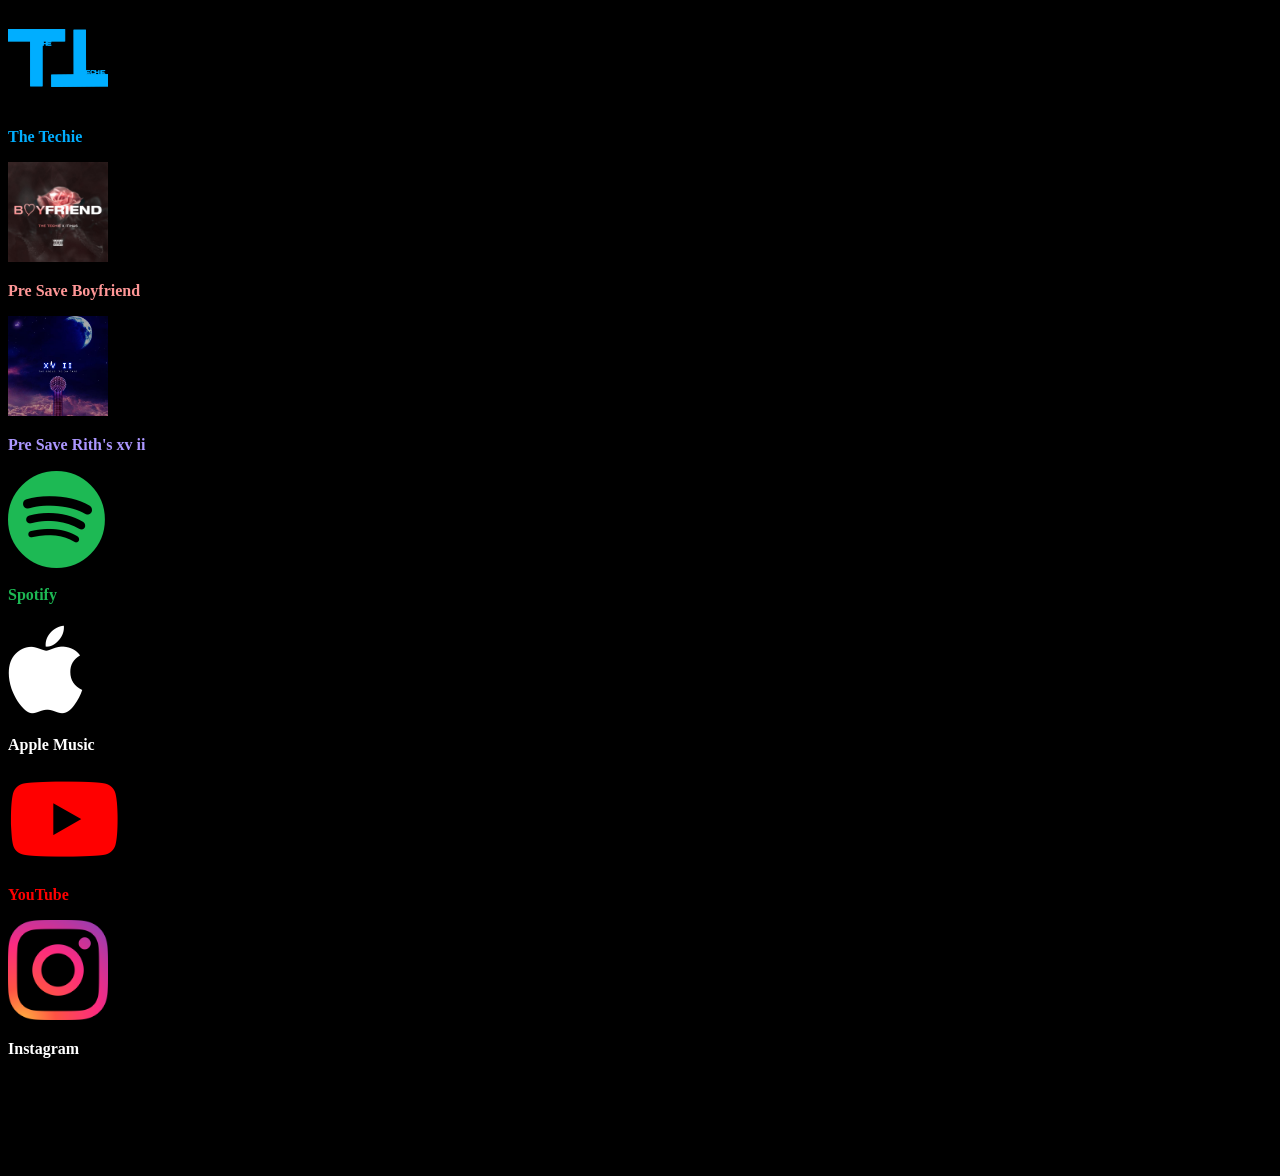
==== index.html @ b26b2518 "Add files via upload" ====
<!DOCTYPE html>
<html>

<head>
    <meta charset="utf-8">
    <meta name="viewport" content="width=device-width, initial-scale=1.0, shrink-to-fit=no">
    <title>Link | The Techie</title>
    <meta name="description" content="All links at one place">
    <link rel="icon" type="image/png" sizes="5000x5000" href="assets/img/The%20Techie%20Logo%20Final.png">
    <link rel="icon" type="image/png" sizes="5000x5000" href="assets/img/The%20Techie%20Logo%20Final.png">
    <link rel="icon" type="image/png" sizes="5000x5000" href="assets/img/The%20Techie%20Logo%20Final.png">
    <link rel="icon" type="image/png" sizes="5000x5000" href="assets/img/The%20Techie%20Logo%20Final.png">
    <link rel="icon" type="image/png" sizes="5000x5000" href="assets/img/The%20Techie%20Logo%20Final.png">
    <link rel="stylesheet" href="assets/bootstrap/css/bootstrap.min.css">
    <link rel="stylesheet" href="https://fonts.googleapis.com/css?family=Bebas+Neue">
    <link rel="stylesheet" href="assets/fonts/fontawesome-all.min.css">
    <link rel="stylesheet" href="assets/css/styles.css">
</head>

<body>
    <div class="col offset-0 text-center"><a class="btn btn-primary" role="button" style="background: rgb(0,0,0);border-color: rgb(0,0,0);" href="https://thetechiemusic.studio"><img src="assets/img/The%20Techie%20Logo%20Final.png"></a>
        <p class="text-uppercase" style="color: #00aeff;"><strong>The Techie</strong></p>
    </div>
    <div class="col offset-0 text-center"><a class="btn btn-primary" role="button" style="background: rgb(0,0,0);border-color: rgb(0,0,0);" href="https://distrokid.com/hyperfollow/thetechie/boyfriend-feat-itihas"><img src="assets/img/BF.jpg" style="background: url(&quot;assets/img/BF.jpg&quot;) center no-repeat;"></a>
        <p class="text-uppercase" style="color: #ff9797;"><strong>Pre Save Boyfriend</strong></p>
    </div>
    <div class="col offset-0 text-center"><a class="btn btn-primary" role="button" style="background: rgb(0,0,0);border-color: rgb(0,0,0);" href="https://distrokid.com/hyperfollow/rith/xv-ii"><img src="assets/img/XV2_COVER.jpg" style="background: url(&quot;https://cdn.bootstrapstudio.io/placeholders/1400x800.png&quot;) center no-repeat;"></a>
        <p class="text-uppercase" style="color: #ac97ff;"><strong>Pre Save Rith's xv ii</strong></p>
    </div>
    <div class="col-12 text-center"><a class="btn btn-primary" role="button" style="background: rgb(0,0,0);border-color: rgb(0,0,0);" href="https://open.spotify.com/artist/5GFuSCFq2kW71lbDcP12uk?si=vVjWB5KsSw6-wJ9UZ4vJUg"><i class="fab fa-spotify" style="width: 132px;height: 100px;color: #1db954;font-size: 100px;"></i></a>
        <p class="text-uppercase" style="color: #1db954;"><strong>Spotify</strong></p>
    </div>
    <div class="col-12 text-center"><a class="btn btn-primary" role="button" style="background: rgb(0,0,0);border-color: rgb(0,0,0);" href="https://music.apple.com/us/artist/the-techie/1498744886"><i class="fab fa-apple" style="width: 142px;height: 100px;color: #ffffff;font-size: 100px;"></i></a>
        <p class="text-uppercase" style="color: rgb(255,255,255);"><strong>Apple Music</strong></p>
    </div>
    <div class="col-12 text-center"><a class="btn btn-primary" role="button" style="background: rgb(0,0,0);border-color: rgb(0,0,0);" href="https://www.youtube.com/channel/UCfFcVPlDSHp5FNR327DMvVw"><i class="fab fa-youtube" style="width: 155px;height: 100px;color: #FF0000;font-size: 100px;"></i></a>
        <p class="text-uppercase" style="color: #ff0000;"><strong>YouTube</strong></p>
    </div>
    <div class="col-12 text-center"><a class="btn btn-primary" role="button" style="background: rgb(0,0,0);border-color: rgb(0,0,0);" href="https://www.instagram.com/thetechie.official/"><img src="assets/img/iconfinder_Instagram_1298747.png" style="background: url(&quot;assets/img/iconfinder_Instagram_1298747.png&quot;) center / auto no-repeat;"></a>
        <p class="text-uppercase" style="color: rgb(255,255,255);"><strong>Instagram</strong></p>
    </div>
    <footer class="footer text-center" style="background-color: black;">
        <div class="container">
            <p class="text-muted mb-0 small">© 2021 The Techie</p>
            <p class="text-muted mb-0 small">Designed by Geeth Gunnampalli&nbsp;</p>
            <p class="text-muted mb-0 small">&nbsp;</p>
        </div>
    </footer>
    <script src="assets/js/jquery.min.js"></script>
    <script src="assets/bootstrap/js/bootstrap.min.js"></script>
</body>

</html>
---- assets/css/styles.css ----
body {
  background: rgb(0,0,0);
}

img {
  background: url("../../assets/img/The%20Techie%20Logo%20Final.png") center / contain no-repeat;
  width: 100px;
  margin-left: auto!important;
  margin-right: auto!important;
}
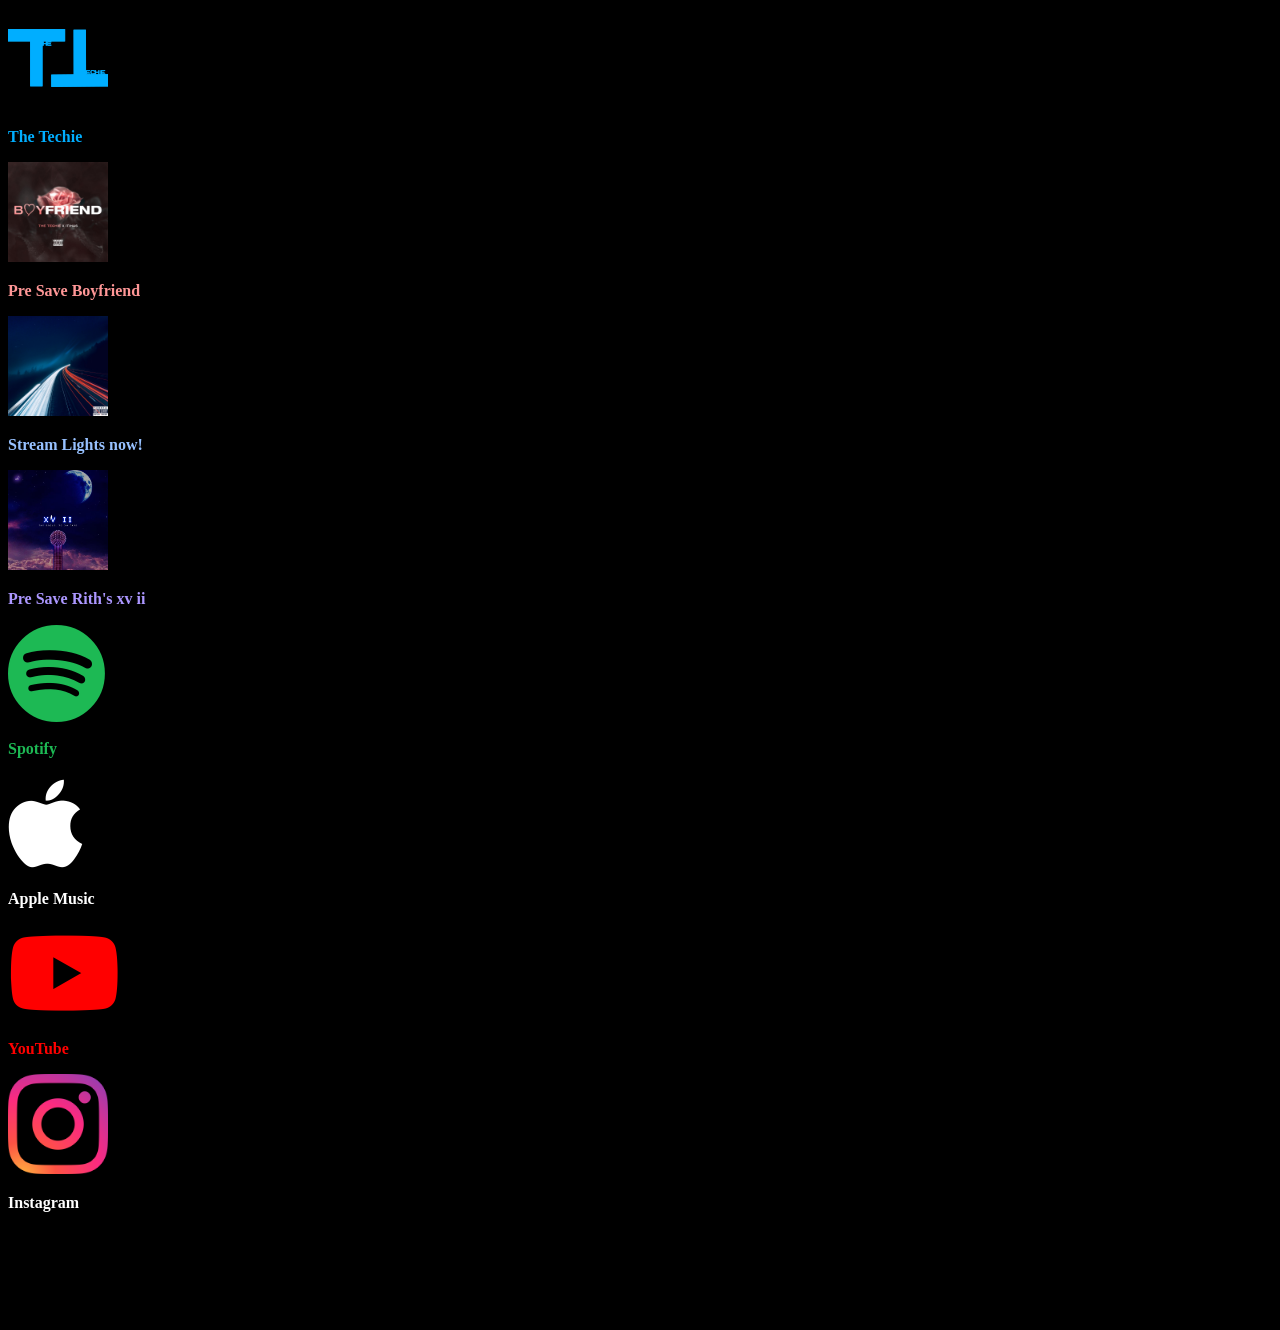
==== commit 951be20d: "Add files via upload" ====
--- a/index.html
+++ b/index.html
@@ -18,25 +18,28 @@
 </head>
 
 <body>
-    <div class="col offset-0 text-center"><a class="btn btn-primary" role="button" style="background: rgb(0,0,0);border-color: rgb(0,0,0);" href="https://thetechiemusic.studio"><img src="assets/img/The%20Techie%20Logo%20Final.png"></a>
+    <div class="col offset-0 text-center" id="The-Techie"><a class="btn btn-primary" role="button" style="background: rgb(0,0,0);border-color: rgb(0,0,0);" href="https://thetechiemusic.studio"><img src="assets/img/The%20Techie%20Logo%20Final.png"></a>
         <p class="text-uppercase" style="color: #00aeff;"><strong>The Techie</strong></p>
     </div>
-    <div class="col offset-0 text-center"><a class="btn btn-primary" role="button" style="background: rgb(0,0,0);border-color: rgb(0,0,0);" href="https://distrokid.com/hyperfollow/thetechie/boyfriend-feat-itihas"><img src="assets/img/BF.jpg" style="background: url(&quot;assets/img/BF.jpg&quot;) center no-repeat;"></a>
+    <div class="col offset-0 text-center" id="Boyfriend"><a class="btn btn-primary" role="button" style="background: rgb(0,0,0);border-color: rgb(0,0,0);" href="https://distrokid.com/hyperfollow/thetechie/boyfriend-feat-itihas"><img src="assets/img/BF.jpg" style="background: url(&quot;assets/img/BF.jpg&quot;) center no-repeat;"></a>
         <p class="text-uppercase" style="color: #ff9797;"><strong>Pre Save Boyfriend</strong></p>
     </div>
-    <div class="col offset-0 text-center"><a class="btn btn-primary" role="button" style="background: rgb(0,0,0);border-color: rgb(0,0,0);" href="https://distrokid.com/hyperfollow/rith/xv-ii"><img src="assets/img/XV2_COVER.jpg" style="background: url(&quot;https://cdn.bootstrapstudio.io/placeholders/1400x800.png&quot;) center no-repeat;"></a>
+    <div class="col offset-0 text-center" id="Lights"><a class="btn btn-primary" role="button" style="background: rgb(0,0,0);border-color: rgb(0,0,0);" href="https://distrokid.com/hyperfollow/thetechie/lights-feat-mrav"><img src="assets/img/Lights.jpg" style="background: url(&quot;assets/img/Lights.jpg&quot;) center no-repeat;"></a>
+        <p class="text-uppercase" style="color: #97c1ff;"><strong>Stream Lights now!</strong></p>
+    </div>
+    <div class="col offset-0 text-center" id="XV2"><a class="btn btn-primary" role="button" style="background: rgb(0,0,0);border-color: rgb(0,0,0);" href="https://distrokid.com/hyperfollow/rith/xv-ii"><img src="assets/img/XV2_COVER.jpg" style="background: url(&quot;https://cdn.bootstrapstudio.io/placeholders/1400x800.png&quot;) center no-repeat;"></a>
         <p class="text-uppercase" style="color: #ac97ff;"><strong>Pre Save Rith's xv ii</strong></p>
     </div>
-    <div class="col-12 text-center"><a class="btn btn-primary" role="button" style="background: rgb(0,0,0);border-color: rgb(0,0,0);" href="https://open.spotify.com/artist/5GFuSCFq2kW71lbDcP12uk?si=vVjWB5KsSw6-wJ9UZ4vJUg"><i class="fab fa-spotify" style="width: 132px;height: 100px;color: #1db954;font-size: 100px;"></i></a>
+    <div class="col-12 text-center" id="Spotify"><a class="btn btn-primary" role="button" style="background: rgb(0,0,0);border-color: rgb(0,0,0);" href="https://open.spotify.com/artist/5GFuSCFq2kW71lbDcP12uk?si=vVjWB5KsSw6-wJ9UZ4vJUg"><i class="fab fa-spotify" style="width: 132px;height: 100px;color: #1db954;font-size: 100px;"></i></a>
         <p class="text-uppercase" style="color: #1db954;"><strong>Spotify</strong></p>
     </div>
-    <div class="col-12 text-center"><a class="btn btn-primary" role="button" style="background: rgb(0,0,0);border-color: rgb(0,0,0);" href="https://music.apple.com/us/artist/the-techie/1498744886"><i class="fab fa-apple" style="width: 142px;height: 100px;color: #ffffff;font-size: 100px;"></i></a>
+    <div class="col-12 text-center" id="Apple-Music"><a class="btn btn-primary" role="button" style="background: rgb(0,0,0);border-color: rgb(0,0,0);" href="https://music.apple.com/us/artist/the-techie/1498744886"><i class="fab fa-apple" style="width: 142px;height: 100px;color: #ffffff;font-size: 100px;"></i></a>
         <p class="text-uppercase" style="color: rgb(255,255,255);"><strong>Apple Music</strong></p>
     </div>
-    <div class="col-12 text-center"><a class="btn btn-primary" role="button" style="background: rgb(0,0,0);border-color: rgb(0,0,0);" href="https://www.youtube.com/channel/UCfFcVPlDSHp5FNR327DMvVw"><i class="fab fa-youtube" style="width: 155px;height: 100px;color: #FF0000;font-size: 100px;"></i></a>
+    <div class="col-12 text-center" id="YouTube"><a class="btn btn-primary" role="button" style="background: rgb(0,0,0);border-color: rgb(0,0,0);" href="https://www.youtube.com/channel/UCfFcVPlDSHp5FNR327DMvVw"><i class="fab fa-youtube" style="width: 155px;height: 100px;color: #FF0000;font-size: 100px;"></i></a>
         <p class="text-uppercase" style="color: #ff0000;"><strong>YouTube</strong></p>
     </div>
-    <div class="col-12 text-center"><a class="btn btn-primary" role="button" style="background: rgb(0,0,0);border-color: rgb(0,0,0);" href="https://www.instagram.com/thetechie.official/"><img src="assets/img/iconfinder_Instagram_1298747.png" style="background: url(&quot;assets/img/iconfinder_Instagram_1298747.png&quot;) center / auto no-repeat;"></a>
+    <div class="col-12 text-center" id="Instagram"><a class="btn btn-primary" role="button" style="background: rgb(0,0,0);border-color: rgb(0,0,0);" href="https://www.instagram.com/thetechie.official/"><img src="assets/img/iconfinder_Instagram_1298747.png" style="background: url(&quot;assets/img/iconfinder_Instagram_1298747.png&quot;) center / auto no-repeat;"></a>
         <p class="text-uppercase" style="color: rgb(255,255,255);"><strong>Instagram</strong></p>
     </div>
     <footer class="footer text-center" style="background-color: black;">
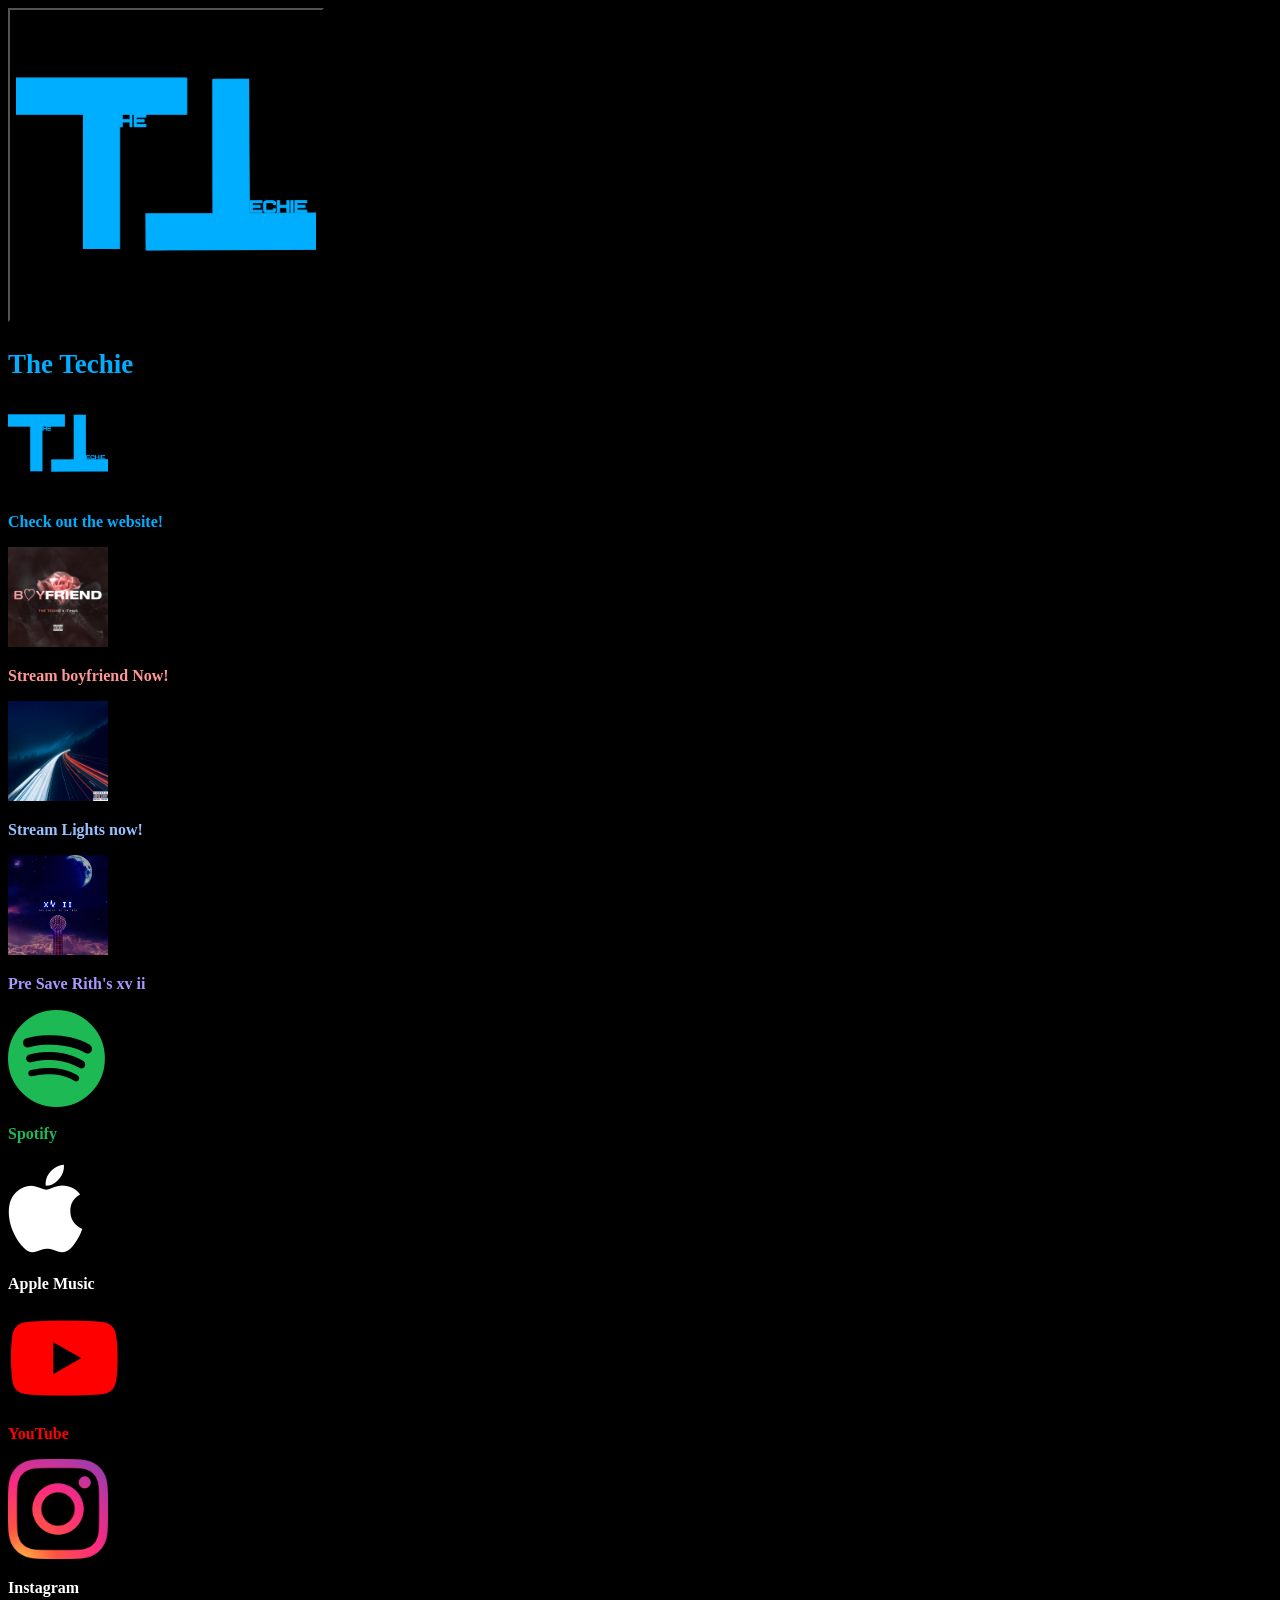
==== commit dedd4a74: "Add files via upload" ====
--- a/index.html
+++ b/index.html
@@ -18,13 +18,16 @@
 </head>
 
 <body>
-    <div class="col offset-0 text-center" id="The-Techie"><a class="btn btn-primary" role="button" style="background: rgb(0,0,0);border-color: rgb(0,0,0);" href="https://thetechiemusic.studio"><img src="assets/img/The%20Techie%20Logo%20Final.png"></a>
-        <p class="text-uppercase" style="color: #00aeff;"><strong>The Techie</strong></p>
+    <div class="col offset-0 text-center" id="The-Techie" style="height: 385px;"><button class="btn btn-primary" type="button" style="background: rgb(0,0,0);border-color: rgb(0,0,0);height: 314px;"><img src="assets/img/The%20Techie%20Logo%20Final.png" style="width: 300px;"></button>
+        <p class="text-uppercase" style="color: #00aeff;height: 40px;font-size: 27px;"><strong>The Techie</strong></p>
     </div>
-    <div class="col offset-0 text-center" id="Boyfriend"><a class="btn btn-primary" role="button" style="background: rgb(0,0,0);border-color: rgb(0,0,0);" href="https://distrokid.com/hyperfollow/thetechie/boyfriend-feat-itihas"><img src="assets/img/BF.jpg" style="background: url(&quot;assets/img/BF.jpg&quot;) center no-repeat;"></a>
-        <p class="text-uppercase" style="color: #ff9797;"><strong>Pre Save Boyfriend</strong></p>
+    <div class="col offset-0 text-center" id="Website"><a class="btn btn-primary" role="button" style="background: rgb(0,0,0);border-color: rgb(0,0,0);" href="https://thetechiemusic.com"><img src="assets/img/The%20Techie%20Logo%20Final.png" style="background: url(&quot;assets/img/The%20Techie%20Logo%20Final.png&quot;) center no-repeat;"></a>
+        <p class="text-uppercase" style="color: #00aeff;"><strong>Check out the website!</strong></p>
     </div>
-    <div class="col offset-0 text-center" id="Lights"><a class="btn btn-primary" role="button" style="background: rgb(0,0,0);border-color: rgb(0,0,0);" href="https://distrokid.com/hyperfollow/thetechie/lights-feat-mrav"><img src="assets/img/Lights.jpg" style="background: url(&quot;assets/img/Lights.jpg&quot;) center no-repeat;"></a>
+    <div class="col offset-0 text-center" id="Boyfriend"><a class="btn btn-primary" role="button" style="background: rgb(0,0,0);border-color: rgb(0,0,0);" href="https://boyfriend.thetechiemusic.com"><img src="assets/img/BF.jpg" style="background: url(&quot;assets/img/BF.jpg&quot;) center no-repeat;"></a>
+        <p class="text-uppercase" style="color: #ff9797;"><strong>Stream boyfriend Now!</strong></p>
+    </div>
+    <div class="col offset-0 text-center" id="Lights"><a class="btn btn-primary" role="button" style="background: rgb(0,0,0);border-color: rgb(0,0,0);" href="https://lights.thetechiemusic.com"><img src="assets/img/Lights.jpg" style="background: url(&quot;assets/img/Lights.jpg&quot;) center no-repeat;"></a>
         <p class="text-uppercase" style="color: #97c1ff;"><strong>Stream Lights now!</strong></p>
     </div>
     <div class="col offset-0 text-center" id="XV2"><a class="btn btn-primary" role="button" style="background: rgb(0,0,0);border-color: rgb(0,0,0);" href="https://distrokid.com/hyperfollow/rith/xv-ii"><img src="assets/img/XV2_COVER.jpg" style="background: url(&quot;https://cdn.bootstrapstudio.io/placeholders/1400x800.png&quot;) center no-repeat;"></a>
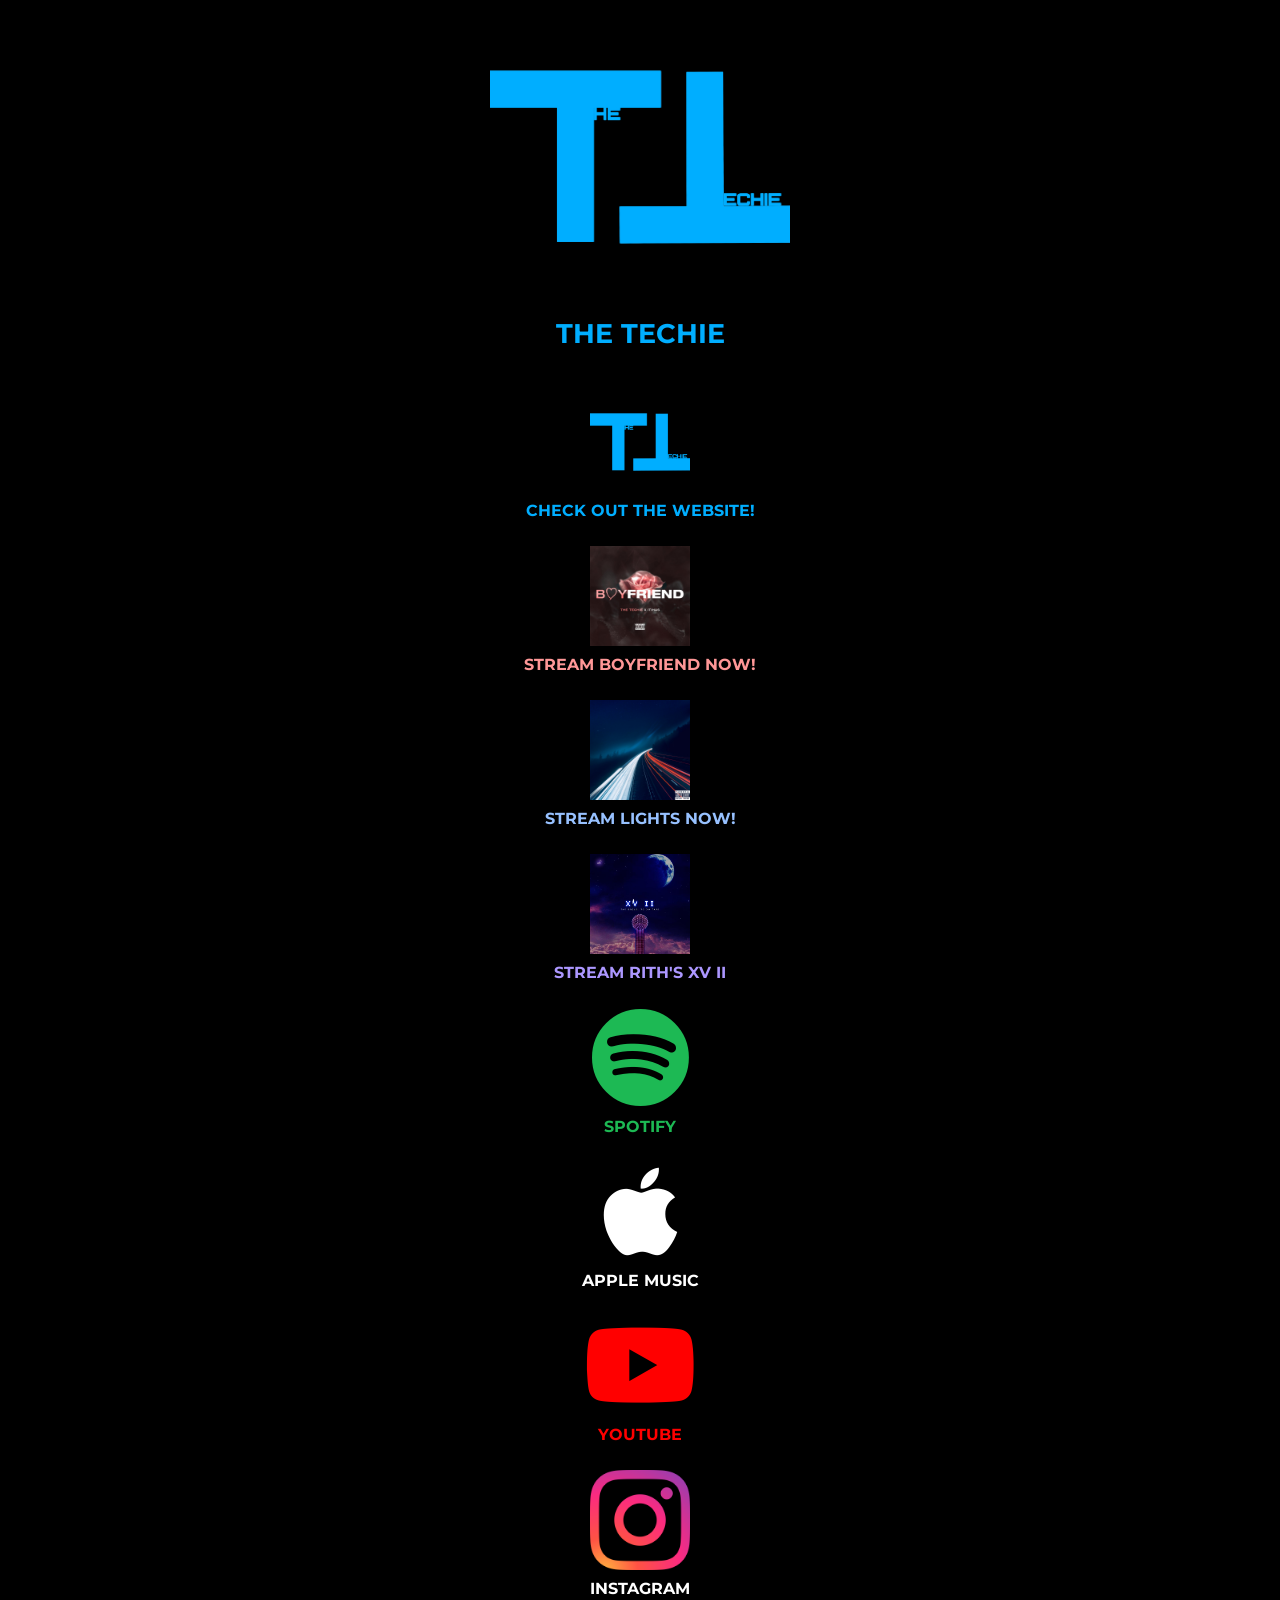
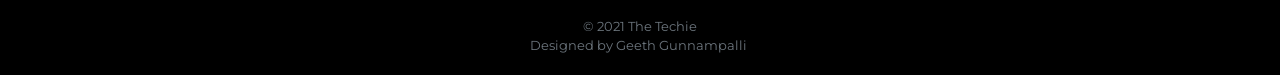
==== commit 1ee119f0: "Add files via upload" ====
--- a/index.html
+++ b/index.html
@@ -13,42 +13,43 @@
     <link rel="icon" type="image/png" sizes="5000x5000" href="assets/img/The%20Techie%20Logo%20Final.png">
     <link rel="stylesheet" href="assets/bootstrap/css/bootstrap.min.css">
     <link rel="stylesheet" href="https://fonts.googleapis.com/css?family=Bebas+Neue">
+    <link rel="stylesheet" href="https://fonts.googleapis.com/css?family=Montserrat">
     <link rel="stylesheet" href="assets/fonts/fontawesome-all.min.css">
     <link rel="stylesheet" href="assets/css/styles.css">
 </head>
 
 <body>
     <div class="col offset-0 text-center" id="The-Techie" style="height: 385px;"><button class="btn btn-primary" type="button" style="background: rgb(0,0,0);border-color: rgb(0,0,0);height: 314px;"><img src="assets/img/The%20Techie%20Logo%20Final.png" style="width: 300px;"></button>
-        <p class="text-uppercase" style="color: #00aeff;height: 40px;font-size: 27px;"><strong>The Techie</strong></p>
+        <p class="text-uppercase" style="color: #00aeff;height: 40px;font-size: 27px;font-family: Montserrat, sans-serif;"><strong>The Techie</strong></p>
     </div>
     <div class="col offset-0 text-center" id="Website"><a class="btn btn-primary" role="button" style="background: rgb(0,0,0);border-color: rgb(0,0,0);" href="https://thetechiemusic.com"><img src="assets/img/The%20Techie%20Logo%20Final.png" style="background: url(&quot;assets/img/The%20Techie%20Logo%20Final.png&quot;) center no-repeat;"></a>
-        <p class="text-uppercase" style="color: #00aeff;"><strong>Check out the website!</strong></p>
+        <p class="text-uppercase" style="color: #00aeff;font-family: Montserrat, sans-serif;"><strong>Check out the website!</strong></p>
     </div>
     <div class="col offset-0 text-center" id="Boyfriend"><a class="btn btn-primary" role="button" style="background: rgb(0,0,0);border-color: rgb(0,0,0);" href="https://boyfriend.thetechiemusic.com"><img src="assets/img/BF.jpg" style="background: url(&quot;assets/img/BF.jpg&quot;) center no-repeat;"></a>
-        <p class="text-uppercase" style="color: #ff9797;"><strong>Stream boyfriend Now!</strong></p>
+        <p class="text-uppercase" style="color: #ff9797;font-family: Montserrat, sans-serif;"><strong>Stream boyfriend Now!</strong></p>
     </div>
     <div class="col offset-0 text-center" id="Lights"><a class="btn btn-primary" role="button" style="background: rgb(0,0,0);border-color: rgb(0,0,0);" href="https://lights.thetechiemusic.com"><img src="assets/img/Lights.jpg" style="background: url(&quot;assets/img/Lights.jpg&quot;) center no-repeat;"></a>
-        <p class="text-uppercase" style="color: #97c1ff;"><strong>Stream Lights now!</strong></p>
+        <p class="text-uppercase" style="color: #97c1ff;font-family: Montserrat, sans-serif;"><strong>Stream Lights now!</strong></p>
     </div>
     <div class="col offset-0 text-center" id="XV2"><a class="btn btn-primary" role="button" style="background: rgb(0,0,0);border-color: rgb(0,0,0);" href="https://distrokid.com/hyperfollow/rith/xv-ii"><img src="assets/img/XV2_COVER.jpg" style="background: url(&quot;https://cdn.bootstrapstudio.io/placeholders/1400x800.png&quot;) center no-repeat;"></a>
-        <p class="text-uppercase" style="color: #ac97ff;"><strong>Pre Save Rith's xv ii</strong></p>
+        <p class="text-uppercase" style="color: #ac97ff;font-family: Montserrat, sans-serif;"><strong>Stream Rith's xv ii</strong></p>
     </div>
     <div class="col-12 text-center" id="Spotify"><a class="btn btn-primary" role="button" style="background: rgb(0,0,0);border-color: rgb(0,0,0);" href="https://open.spotify.com/artist/5GFuSCFq2kW71lbDcP12uk?si=vVjWB5KsSw6-wJ9UZ4vJUg"><i class="fab fa-spotify" style="width: 132px;height: 100px;color: #1db954;font-size: 100px;"></i></a>
-        <p class="text-uppercase" style="color: #1db954;"><strong>Spotify</strong></p>
+        <p class="text-uppercase" style="color: #1db954;font-family: Montserrat, sans-serif;"><strong>Spotify</strong></p>
     </div>
     <div class="col-12 text-center" id="Apple-Music"><a class="btn btn-primary" role="button" style="background: rgb(0,0,0);border-color: rgb(0,0,0);" href="https://music.apple.com/us/artist/the-techie/1498744886"><i class="fab fa-apple" style="width: 142px;height: 100px;color: #ffffff;font-size: 100px;"></i></a>
-        <p class="text-uppercase" style="color: rgb(255,255,255);"><strong>Apple Music</strong></p>
+        <p class="text-uppercase" style="color: rgb(255,255,255);font-family: Montserrat, sans-serif;"><strong>Apple Music</strong></p>
     </div>
     <div class="col-12 text-center" id="YouTube"><a class="btn btn-primary" role="button" style="background: rgb(0,0,0);border-color: rgb(0,0,0);" href="https://www.youtube.com/channel/UCfFcVPlDSHp5FNR327DMvVw"><i class="fab fa-youtube" style="width: 155px;height: 100px;color: #FF0000;font-size: 100px;"></i></a>
-        <p class="text-uppercase" style="color: #ff0000;"><strong>YouTube</strong></p>
+        <p class="text-uppercase" style="color: #ff0000;font-family: Montserrat, sans-serif;"><strong>YouTube</strong></p>
     </div>
     <div class="col-12 text-center" id="Instagram"><a class="btn btn-primary" role="button" style="background: rgb(0,0,0);border-color: rgb(0,0,0);" href="https://www.instagram.com/thetechie.official/"><img src="assets/img/iconfinder_Instagram_1298747.png" style="background: url(&quot;assets/img/iconfinder_Instagram_1298747.png&quot;) center / auto no-repeat;"></a>
-        <p class="text-uppercase" style="color: rgb(255,255,255);"><strong>Instagram</strong></p>
+        <p class="text-uppercase" style="color: rgb(255,255,255);font-family: Montserrat, sans-serif;"><strong>Instagram</strong></p>
     </div>
     <footer class="footer text-center" style="background-color: black;">
         <div class="container">
-            <p class="text-muted mb-0 small">© 2021 The Techie</p>
-            <p class="text-muted mb-0 small">Designed by Geeth Gunnampalli&nbsp;</p>
+            <p class="text-muted mb-0 small" style="font-family: Montserrat, sans-serif;">© 2021 The Techie</p>
+            <p class="text-muted mb-0 small" style="font-family: Montserrat, sans-serif;">Designed by Geeth Gunnampalli&nbsp;</p>
             <p class="text-muted mb-0 small">&nbsp;</p>
         </div>
     </footer>
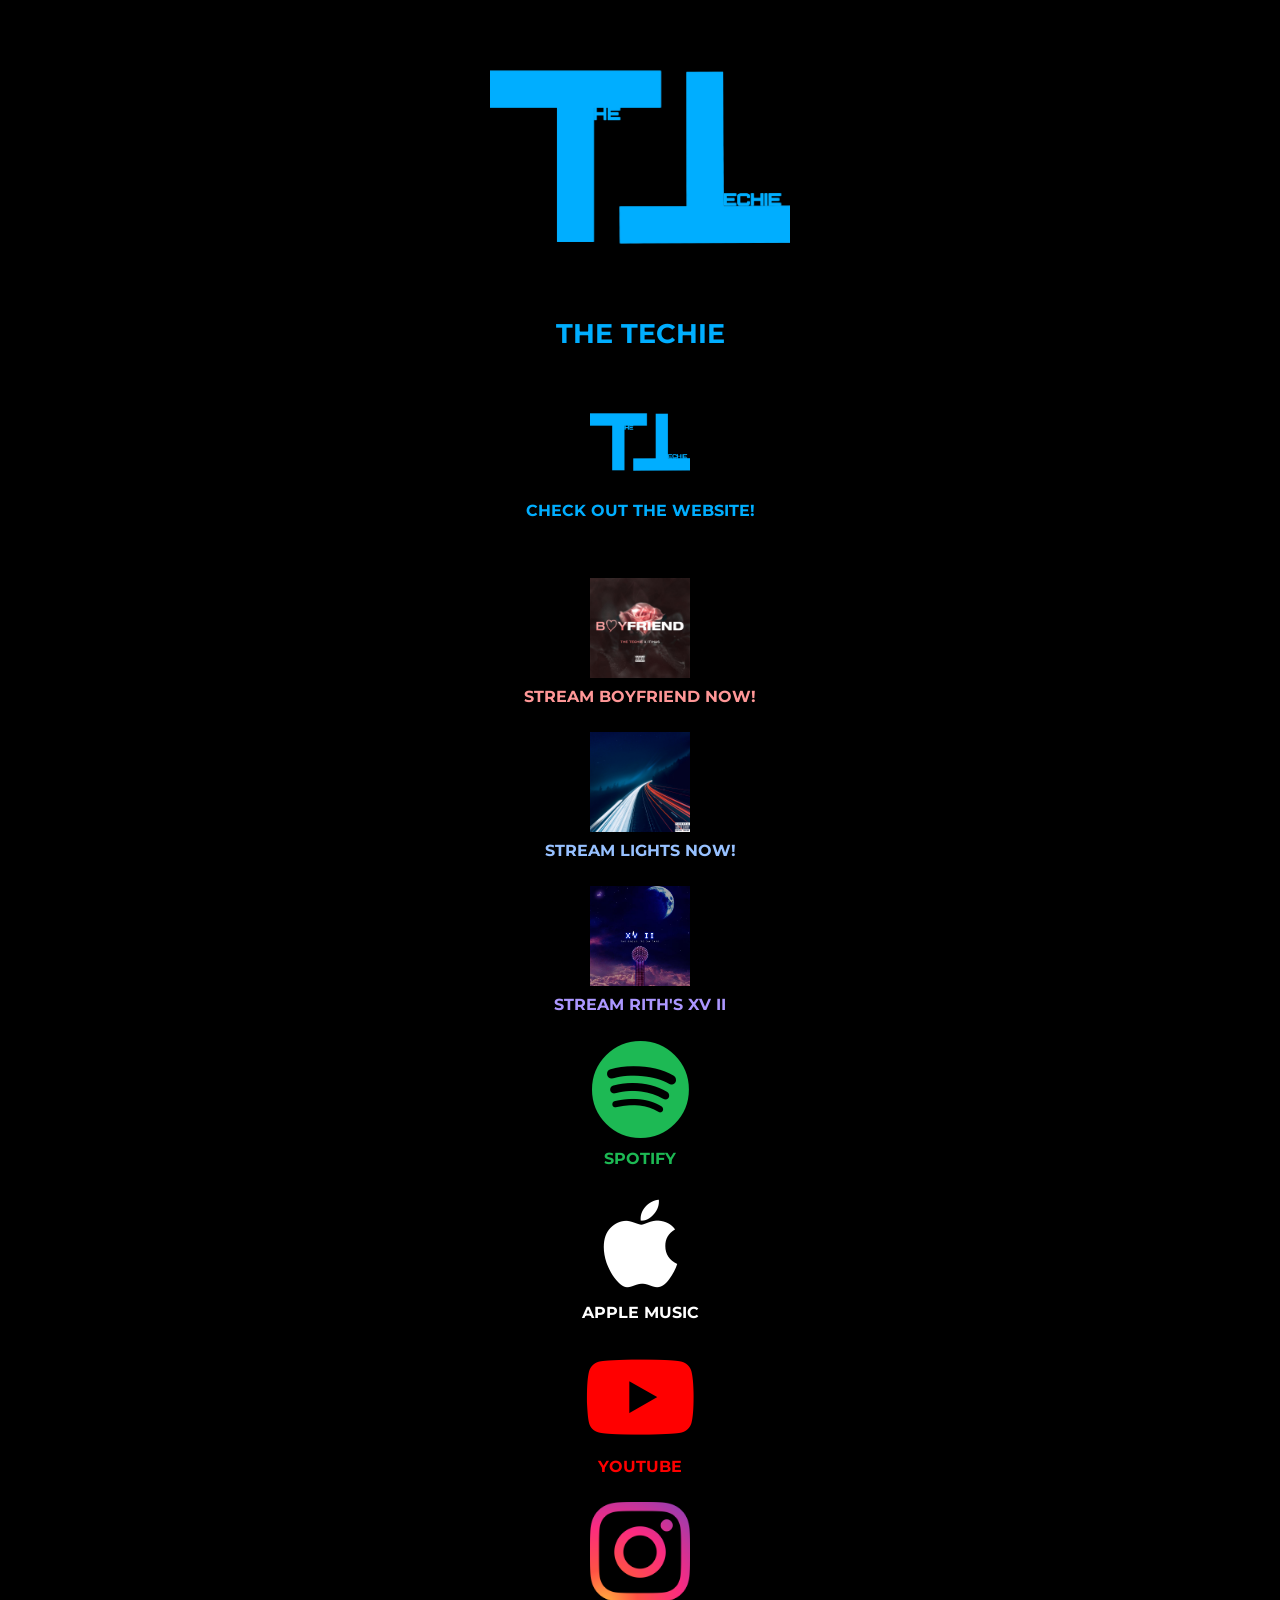
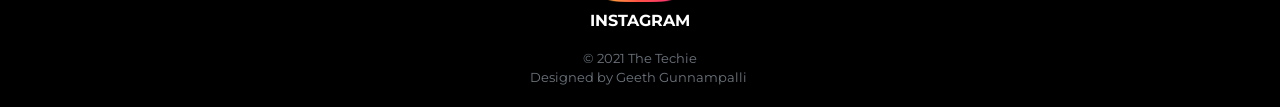
==== commit 1a89f655: "Add files via upload" ====
--- a/index.html
+++ b/index.html
@@ -25,6 +25,7 @@
     <div class="col offset-0 text-center" id="Website"><a class="btn btn-primary" role="button" style="background: rgb(0,0,0);border-color: rgb(0,0,0);" href="https://thetechiemusic.com"><img src="assets/img/The%20Techie%20Logo%20Final.png" style="background: url(&quot;assets/img/The%20Techie%20Logo%20Final.png&quot;) center no-repeat;"></a>
         <p class="text-uppercase" style="color: #00aeff;font-family: Montserrat, sans-serif;"><strong>Check out the website!</strong></p>
     </div>
+    <div class="col-12 text-center" id="Follow"><iframe src="https://open.spotify.com/follow/1/?uri=spotify:artist:5GFuSCFq2kW71lbDcP12uk&size=basic&theme=dark&show-count=0" width="95" height="25" scrolling="no" frameborder="0" style="border:none; overflow:hidden;" allowtransparency="true"></iframe></div>
     <div class="col offset-0 text-center" id="Boyfriend"><a class="btn btn-primary" role="button" style="background: rgb(0,0,0);border-color: rgb(0,0,0);" href="https://boyfriend.thetechiemusic.com"><img src="assets/img/BF.jpg" style="background: url(&quot;assets/img/BF.jpg&quot;) center no-repeat;"></a>
         <p class="text-uppercase" style="color: #ff9797;font-family: Montserrat, sans-serif;"><strong>Stream boyfriend Now!</strong></p>
     </div>
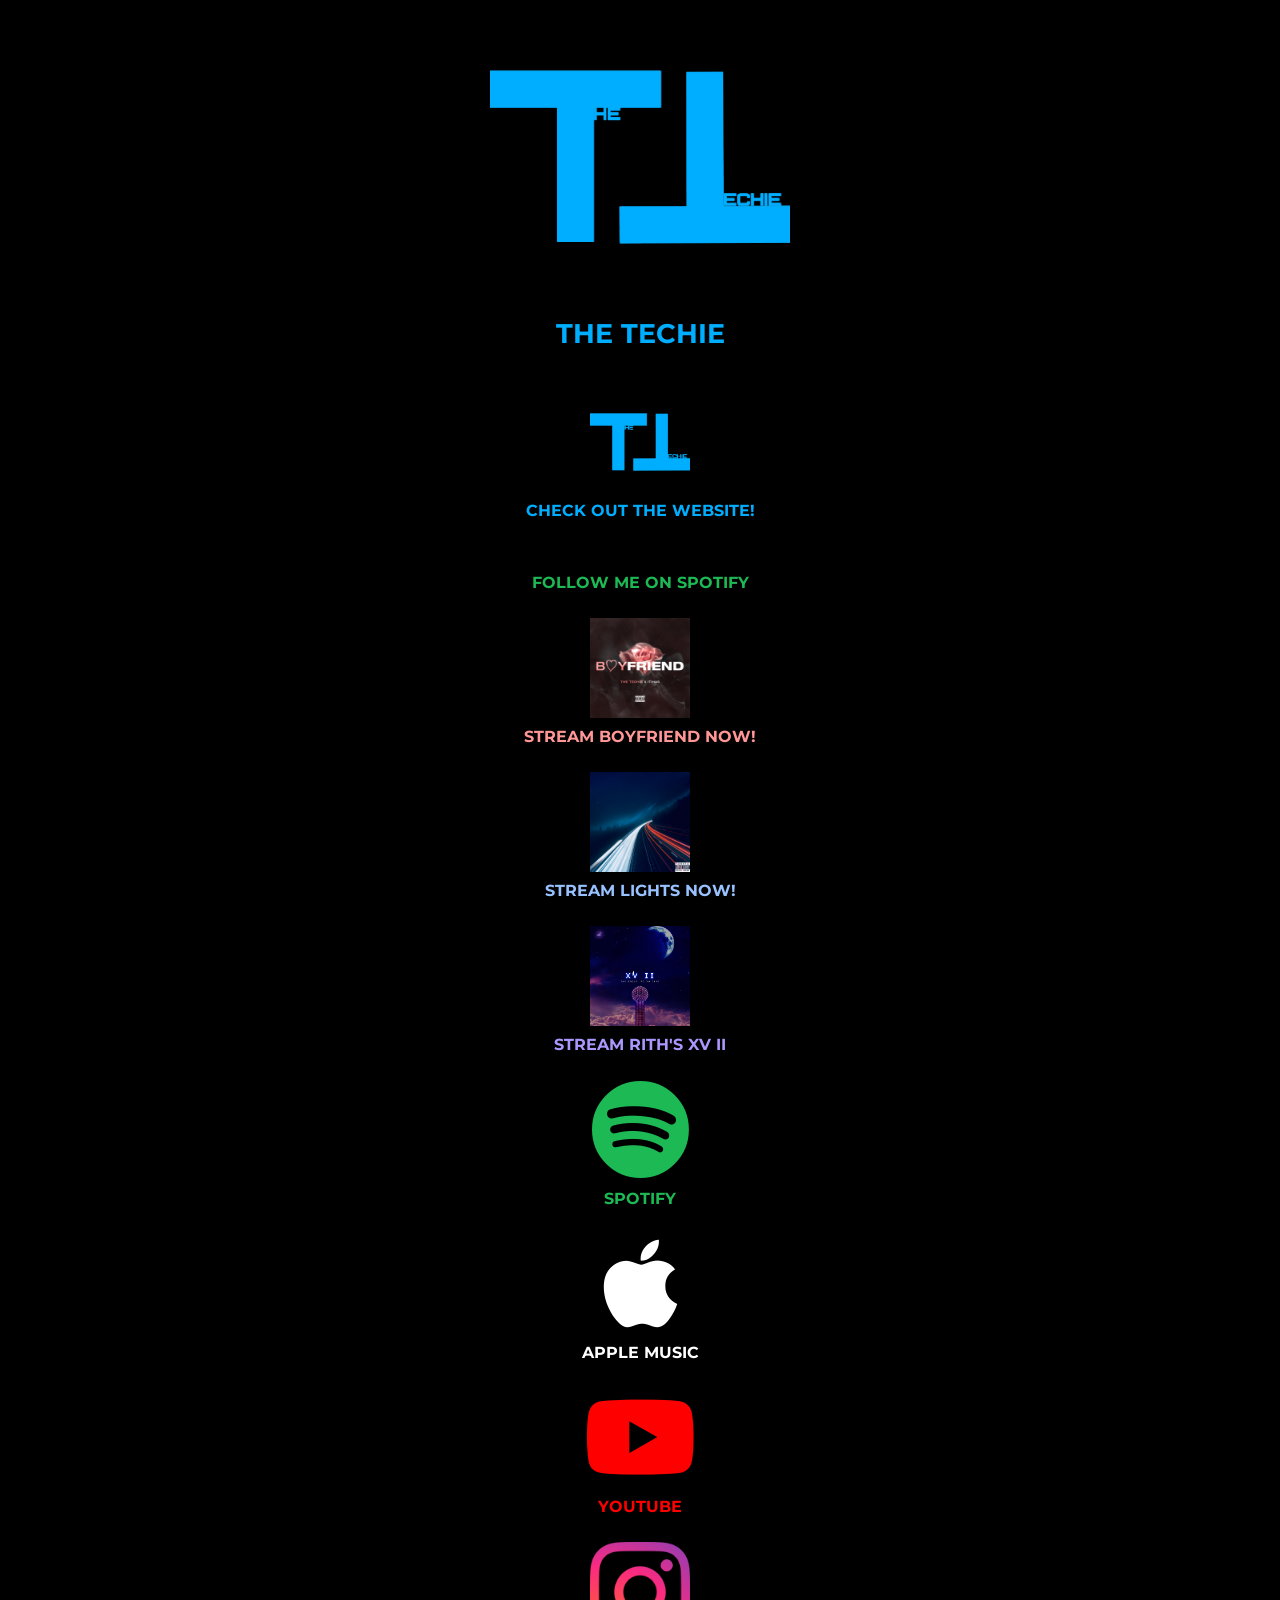
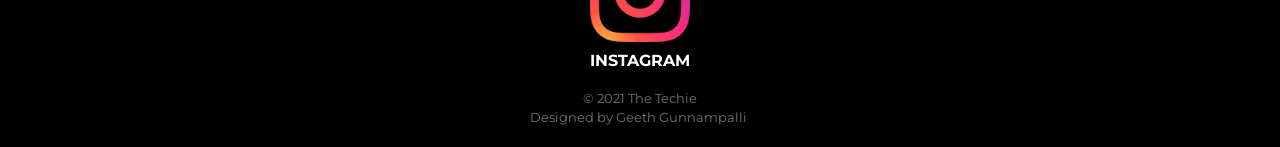
==== commit b88ef479: "Add files via upload" ====
--- a/index.html
+++ b/index.html
@@ -25,7 +25,9 @@
     <div class="col offset-0 text-center" id="Website"><a class="btn btn-primary" role="button" style="background: rgb(0,0,0);border-color: rgb(0,0,0);" href="https://thetechiemusic.com"><img src="assets/img/The%20Techie%20Logo%20Final.png" style="background: url(&quot;assets/img/The%20Techie%20Logo%20Final.png&quot;) center no-repeat;"></a>
         <p class="text-uppercase" style="color: #00aeff;font-family: Montserrat, sans-serif;"><strong>Check out the website!</strong></p>
     </div>
-    <div class="col-12 text-center" id="Follow"><iframe src="https://open.spotify.com/follow/1/?uri=spotify:artist:5GFuSCFq2kW71lbDcP12uk&size=basic&theme=dark&show-count=0" width="95" height="25" scrolling="no" frameborder="0" style="border:none; overflow:hidden;" allowtransparency="true"></iframe></div>
+    <div class="col-12 text-center" id="Follow"><iframe src="https://open.spotify.com/follow/1/?uri=spotify:artist:5GFuSCFq2kW71lbDcP12uk&size=basic&theme=dark&show-count=0" width="95" height="25" scrolling="no" frameborder="0" style="border:none; overflow:hidden;" allowtransparency="true"></iframe>
+        <p class="text-uppercase" style="color: #1db954;font-family: Montserrat, sans-serif;"><strong>Follow Me on Spotify</strong></p>
+    </div>
     <div class="col offset-0 text-center" id="Boyfriend"><a class="btn btn-primary" role="button" style="background: rgb(0,0,0);border-color: rgb(0,0,0);" href="https://boyfriend.thetechiemusic.com"><img src="assets/img/BF.jpg" style="background: url(&quot;assets/img/BF.jpg&quot;) center no-repeat;"></a>
         <p class="text-uppercase" style="color: #ff9797;font-family: Montserrat, sans-serif;"><strong>Stream boyfriend Now!</strong></p>
     </div>
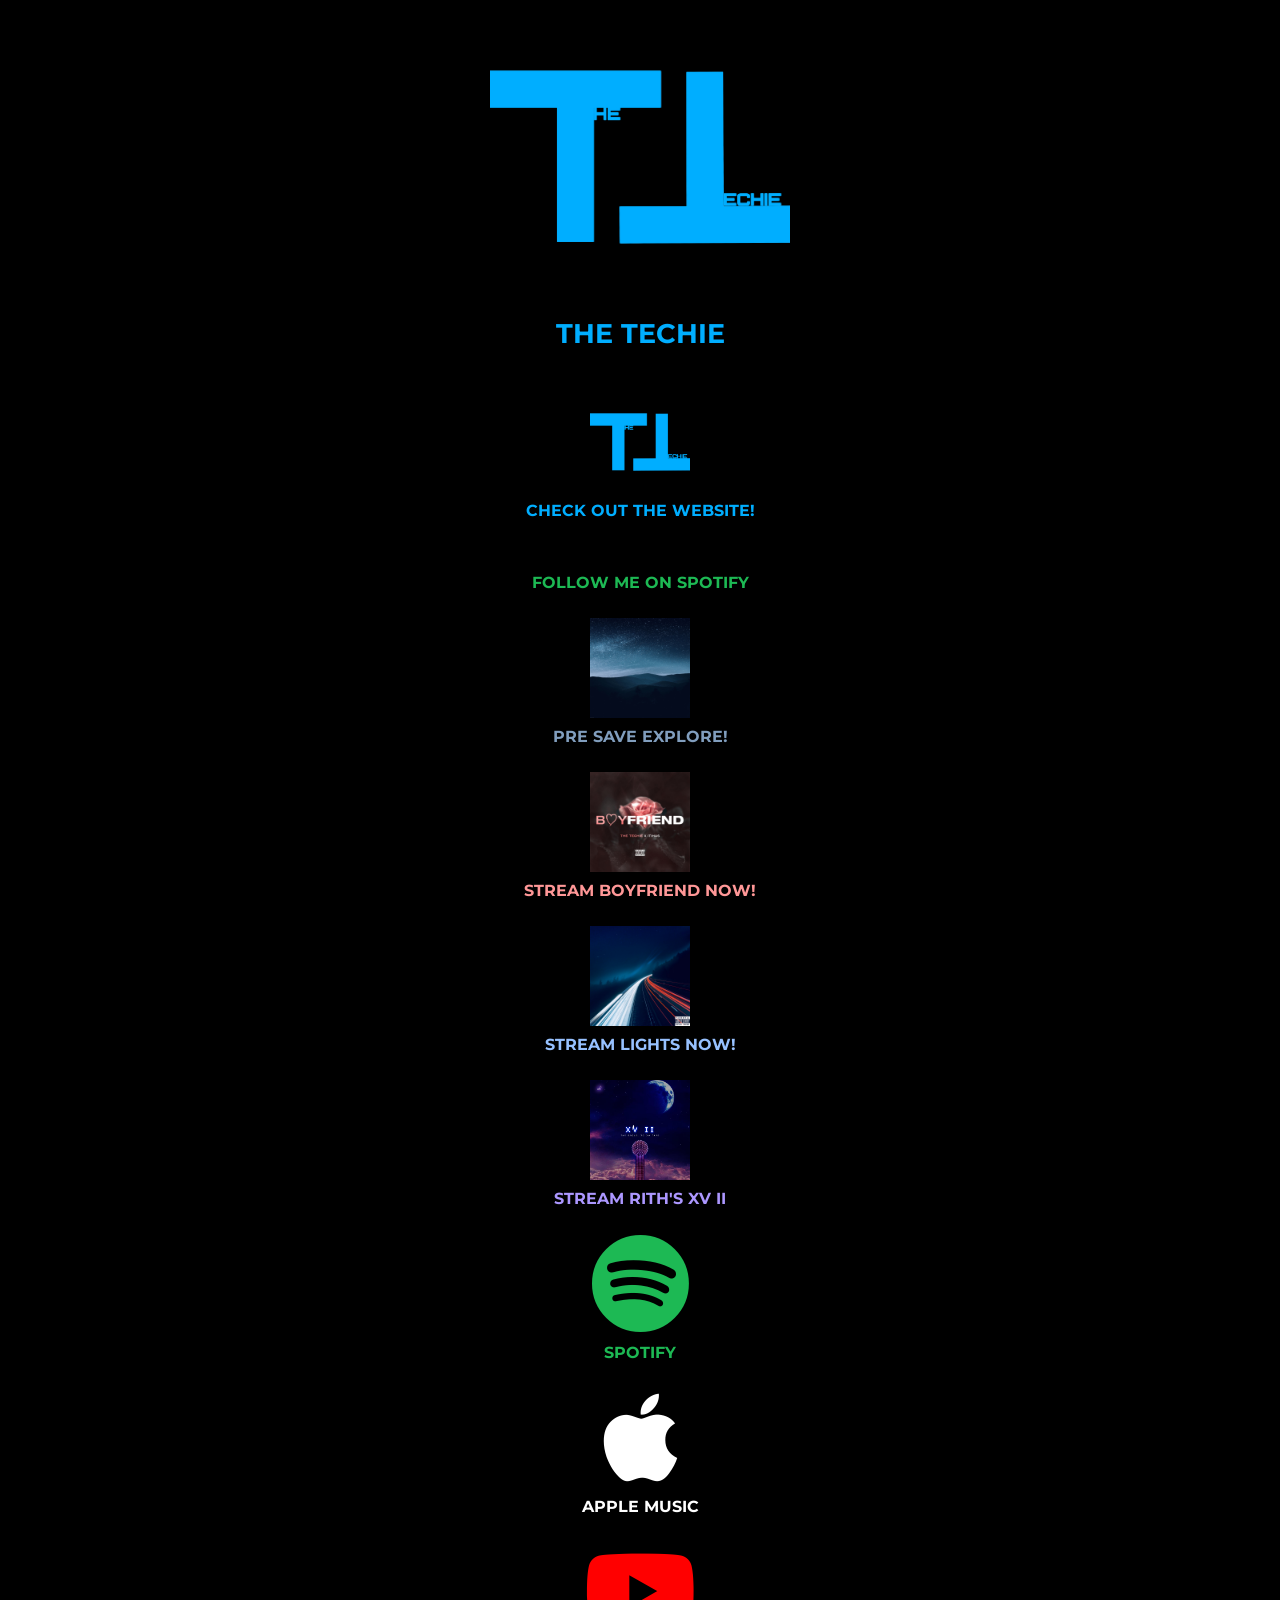
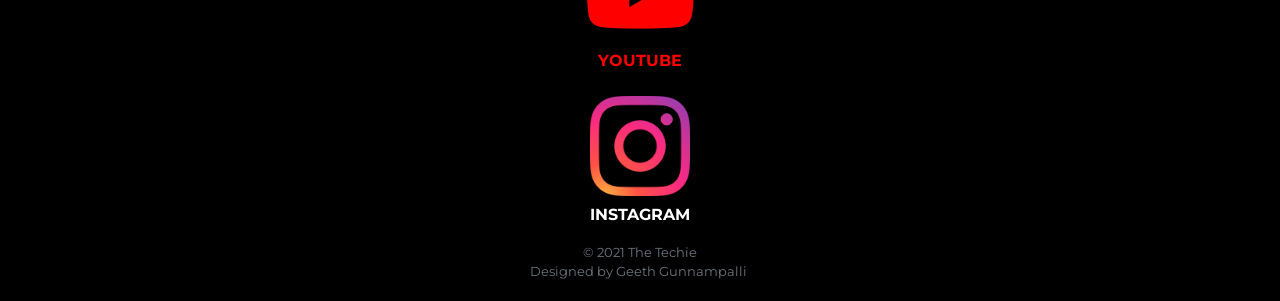
==== commit f96db704: "Add files via upload" ====
--- a/index.html
+++ b/index.html
@@ -27,6 +27,9 @@
     </div>
     <div class="col-12 text-center" id="Follow"><iframe src="https://open.spotify.com/follow/1/?uri=spotify:artist:5GFuSCFq2kW71lbDcP12uk&size=basic&theme=dark&show-count=0" width="95" height="25" scrolling="no" frameborder="0" style="border:none; overflow:hidden;" allowtransparency="true"></iframe>
         <p class="text-uppercase" style="color: #1db954;font-family: Montserrat, sans-serif;"><strong>Follow Me on Spotify</strong></p>
+    </div>
+    <div class="col offset-0 text-center" id="Explore"><a class="btn btn-primary" role="button" style="background: rgb(0,0,0);border-color: rgb(0,0,0);" href="https://boyfriend.thetechiemusic.com"><img src="assets/img/Explore.jpg" style="background: url(&quot;assets/img/BF.jpg&quot;) center no-repeat;"></a>
+        <p class="text-uppercase" style="color: #819ebe;font-family: Montserrat, sans-serif;"><strong>Pre save explore!</strong></p>
     </div>
     <div class="col offset-0 text-center" id="Boyfriend"><a class="btn btn-primary" role="button" style="background: rgb(0,0,0);border-color: rgb(0,0,0);" href="https://boyfriend.thetechiemusic.com"><img src="assets/img/BF.jpg" style="background: url(&quot;assets/img/BF.jpg&quot;) center no-repeat;"></a>
         <p class="text-uppercase" style="color: #ff9797;font-family: Montserrat, sans-serif;"><strong>Stream boyfriend Now!</strong></p>
